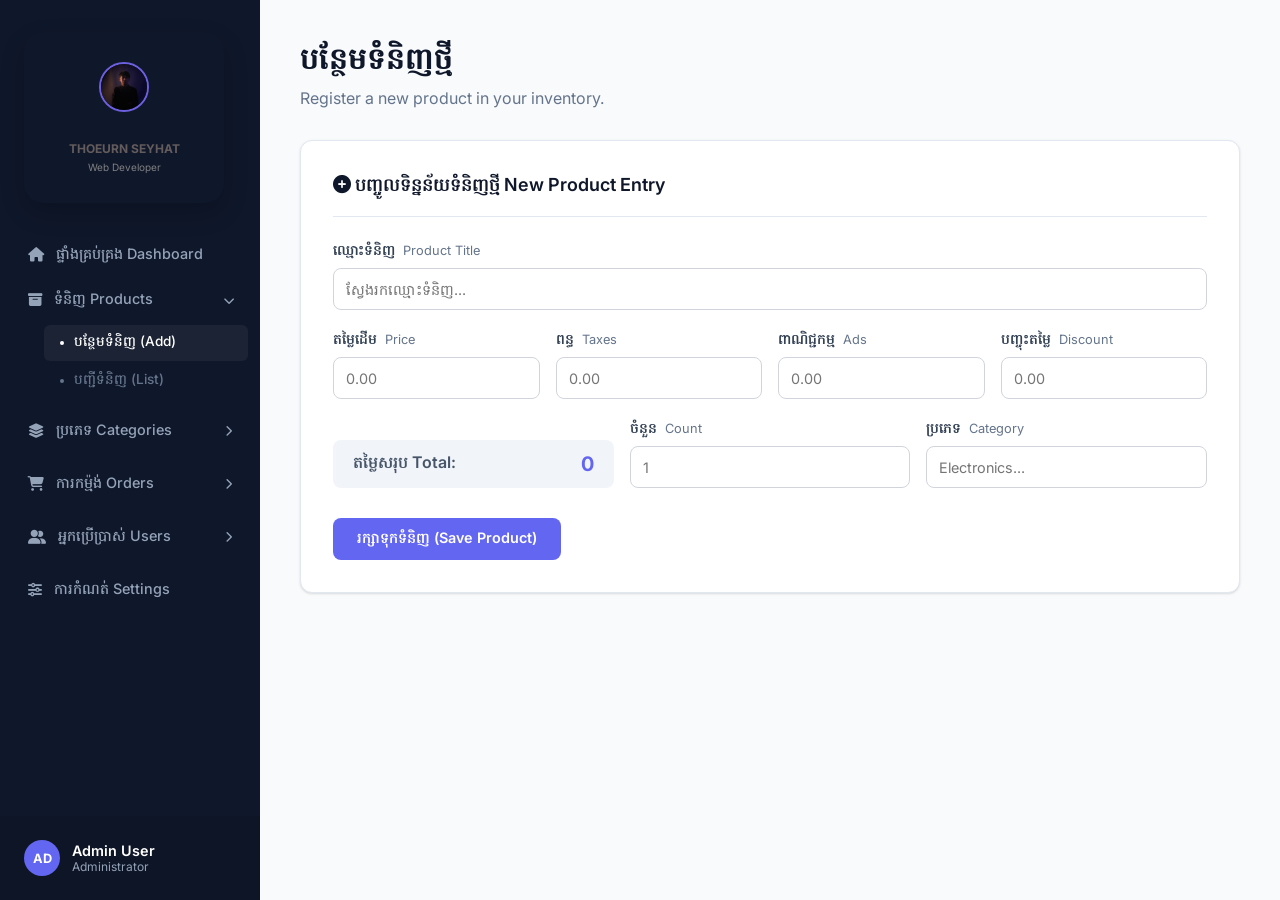
==== HTML/products-add.html @ d9971e96 "first commit" ====
<!DOCTYPE html>
<html lang="km">

<head>
    <meta charset="UTF-8">
    <meta name="viewport" content="width=device-width, initial-scale=1.0">
    <title>InvenTrack | Add Product</title>
    <link rel="stylesheet" href="../CSS/index.css">
    <link
        href="https://fonts.googleapis.com/css2?family=Inter:wght@300;400;500;600;700;800&family=Hanuman:wght@400;700&display=swap"
        rel="stylesheet">
    <link rel="stylesheet" href="https://cdnjs.cloudflare.com/ajax/libs/font-awesome/6.4.0/css/all.min.css">
</head>

<body>
    <div class="dashboard-container">
        <!-- Sidebar -->
        <aside class="sidebar">
            <div class="sidebar-header">
                <div class="profile-card">
                    <img src="/Image/My Pf.jpg">
                    <h2>THOEURN SEYHAT</h2>
                    <p>Web Developer</p>
                </div>
            </div>
            <nav class="sidebar-nav">
                <a href="dashboard.html" class="nav-item">
                    <i class="fas fa-home"></i>
                    <span>ផ្ទាំងគ្រប់គ្រង <span>Dashboard</span></span>
                </a>

                <!-- Product Menu (Open by default) -->
                <div class="nav-group">
                    <button class="nav-item open">
                        <i class="fas fa-box-archive"></i>
                        <span>ទំនិញ <span>Products</span></span>
                        <i class="fas fa-chevron-right"></i>
                    </button>
                    <div class="submenu">
                        <a href="products-add.html" class="submenu-item active">បន្ថែមទំនិញ (Add)</a>
                        <a href="products-list.html" class="submenu-item">បញ្ជីទំនិញ (List)</a>
                    </div>
                </div>

                <!-- Other Menus -->
                <div class="nav-group">
                    <button class="nav-item">
                        <i class="fas fa-layer-group"></i>
                        <span>ប្រភេទ <span>Categories</span></span>
                        <i class="fas fa-chevron-right"></i>
                    </button>
                    <div class="submenu">
                        <a href="categories-add.html" class="submenu-item">បន្ថែមប្រភេទ (Add)</a>
                        <a href="categories-list.html" class="submenu-item">បញ្ជីប្រភេទ (List)</a>
                    </div>
                </div>

                <div class="nav-group">
                    <button class="nav-item">
                        <i class="fas fa-cart-shopping"></i>
                        <span>ការកម្ម៉ង់ <span>Orders</span></span>
                        <i class="fas fa-chevron-right"></i>
                    </button>
                    <div class="submenu">
                        <a href="orders-add.html" class="submenu-item">បន្ថែមការកម្ម៉ង់ (Add)</a>
                        <a href="orders-list.html" class="submenu-item">បញ្ជីការកម្ម៉ង់ (List)</a>
                    </div>
                </div>

                <div class="nav-group">
                    <button class="nav-item">
                        <i class="fas fa-user-group"></i>
                        <span>អ្នកប្រើប្រាស់ <span>Users</span></span>
                        <i class="fas fa-chevron-right"></i>
                    </button>
                    <div class="submenu">
                        <a href="users-add.html" class="submenu-item">បន្ថែមអ្នកប្រើ (Add)</a>
                        <a href="users-list.html" class="submenu-item">បញ្ជីអ្នកប្រើ (List)</a>
                    </div>
                </div>

                <a href="settings.html" class="nav-item">
                    <i class="fas fa-sliders"></i>
                    <span>ការកំណត់ <span>Settings</span></span>
                </a>
            </nav>
            <div class="sidebar-footer">
                <div class="user-profile">
                    <div class="avatar">AD</div>
                    <div class="user-info">
                        <span class="user-name">Admin User</span>
                        <span class="user-role">Administrator</span>
                    </div>
                </div>
            </div>
        </aside>

        <main class="main-content">
            <header class="content-header">
                <h1>បន្ថែមទំនិញថ្មី</h1>
                <p>Register a new product in your inventory.</p>
            </header>

            <section class="card">
                <div class="card-header">
                    <h3 id="formTitle"><i class="fas fa-plus-circle"></i> បញ្ចូលទិន្នន័យទំនិញថ្មី <span>New Product
                            Entry</span></h3>
                </div>
                <div class="form-grid">
                    <div class="form-group">
                        <label>ឈ្មោះទំនិញ <span>Product Title</span></label>
                        <input type="text" id="title" placeholder="ស្វែងរកឈ្មោះទំនិញ...">
                    </div>
                    <div class="form-row">
                        <div class="form-group">
                            <label>តម្លៃដើម <span>Price</span></label>
                            <input onkeyup="getTotal()" type="number" id="price" placeholder="0.00">
                        </div>
                        <div class="form-group">
                            <label>ពន្ធ <span>Taxes</span></label>
                            <input onkeyup="getTotal()" type="number" id="taxes" placeholder="0.00">
                        </div>
                        <div class="form-group">
                            <label>ពាណិជ្ជកម្ម <span>Ads</span></label>
                            <input onkeyup="getTotal()" type="number" id="ads" placeholder="0.00">
                        </div>
                        <div class="form-group">
                            <label>បញ្ចុះតម្លៃ <span>Discount</span></label>
                            <input onkeyup="getTotal()" type="number" id="discount" placeholder="0.00">
                        </div>
                    </div>
                    <div class="form-row" style="align-items: flex-end;">
                        <div class="form-group" style="flex: 2;">
                            <div class="price-preview">
                                <span>តម្លៃសរុប Total:</span>
                                <div id="total">0</div>
                            </div>
                        </div>
                        <div class="form-group" id="countGroup">
                            <label>ចំនួន <span>Count</span></label>
                            <input type="number" id="count" placeholder="1">
                        </div>
                        <div class="form-group">
                            <label>ប្រភេទ <span>Category</span></label>
                            <input type="text" id="category" placeholder="Electronics...">
                        </div>
                    </div>
                    <div class="form-actions" style="margin-top: 10px;">
                        <button id="submit" class="btn-primary">រក្សាទុកទំនិញ (Save Product)</button>
                    </div>
                </div>
            </section>
        </main>
    </div>

    <script src="../JS/index.js"></script>
    <script src="../JS/common.js"></script>
</body>

</html>
---- CSS/index.css ----
:root {
    --primary: #6366f1;
    --primary-hover: #4f46e5;
    --primary-bg: #eef2ff;
    --sidebar-bg: #0f172a;
    --sidebar-hover: rgba(255, 255, 255, 0.1);
    --bg-main: #f8fafc;
    --bg-card: #ffffff;
    --text-main: #1e293b;
    --text-dim: #64748b;
    --border: #e2e8f0;
    --success: #22c55e;
    --danger: #ef4444;
    --warning: #f59e0b;
    --radius: 12px;
    --shadow: 0 1px 3px 0 rgb(0 0 0 / 0.1), 0 1px 2px -1px rgb(0 0 0 / 0.1);
    --shadow-md: 0 4px 6px -1px rgb(0 0 0 / 0.1), 0 2px 4px -2px rgb(0 0 0 / 0.1);
    --sidebar-width: 260px;
}

@import url('https://fonts.googleapis.com/css2?family=Inter:wght@300;400;500;600;700;800&family=Hanuman:wght@400;700&display=swap');

* {
    margin: 0;
    padding: 0;
    box-sizing: border-box;
    font-family: 'Inter', 'Hanuman', sans-serif;
}

body {
    background-color: var(--bg-main);
    color: var(--text-main);
    min-height: 100vh;
}

/* Dashboard Layout */
.dashboard-container {
    display: flex;
}

/* Sidebar */
.sidebar {
    width: var(--sidebar-width);
    background: var(--sidebar-bg);
    color: white;
    display: flex;
    flex-direction: column;
    position: fixed;
    height: 100vh;
    z-index: 100;
}

.sidebar-header {
    padding: 32px 24px;
}

.logo {
    display: flex;
    align-items: center;
    gap: 12px;
    font-size: 1.25rem;
    font-weight: 800;
}

.logo i {
    color: var(--primary);
}

/* Sidebar Navigation */
.sidebar-nav {
    flex: 1;
    padding: 0 12px;
    display: flex;
    flex-direction: column;
    gap: 4px;
    overflow-y: auto;
}

.nav-group {
    margin-bottom: 8px;
}

.nav-item {
    display: flex;
    align-items: center;
    gap: 12px;
    padding: 10px 16px;
    color: #94a3b8;
    text-decoration: none;
    border-radius: 8px;
    font-size: 0.9rem;
    font-weight: 500;
    transition: all 0.2s;
    cursor: pointer;
    border: none;
    background: transparent;
    width: 100%;
}

.nav-item i:last-child {
    margin-left: auto;
    font-size: 0.7rem;
    transition: transform 0.5s cubic-bezier(0.4, 0, 0.2, 1);
}

.nav-item.open i:last-child {
    transform: rotate(90deg);
}

.nav-item:hover,
.nav-item.active {
    background: var(--sidebar-hover);
    color: white;
}

.nav-item.active {
    background: var(--primary);
}

.submenu {
    max-height: 0;
    overflow: hidden;
    opacity: 0;
    display: flex;
    flex-direction: column;
    gap: 2px;
    padding-left: 32px;
    margin-top: 0;
    transition: max-height 0.6s cubic-bezier(0.4, 0, 0.2, 1),
        opacity 0.4s ease,
        margin-top 0.4s ease;
}

.nav-item.open+.submenu {
    max-height: 500px;
    /* Large enough for content */
    opacity: 1;
    margin-top: 4px;
}

.submenu-item {
    display: flex;
    align-items: center;
    gap: 10px;
    padding: 8px 16px;
    color: #64748b;
    text-decoration: none;
    border-radius: 6px;
    font-size: 0.85rem;
    font-weight: 500;
    transition: all 0.2s;
}

.submenu-item:hover,
.submenu-item.active {
    color: white;
}

.submenu-item.active {
    background: rgba(255, 255, 255, 0.05);
}

.submenu-item::before {
    content: '';
    width: 4px;
    height: 4px;
    background: currentColor;
    border-radius: 50%;
}

.sidebar-footer {
    padding: 24px;
    background: rgba(0, 0, 0, 0.1);
}

.user-profile {
    display: flex;
    align-items: center;
    gap: 12px;
}

.avatar {
    width: 36px;
    height: 36px;
    background: var(--primary);
    border-radius: 50%;
    display: flex;
    align-items: center;
    justify-content: center;
    font-weight: 700;
    font-size: 0.8rem;
}

.user-info {
    display: flex;
    flex-direction: column;
}

.user-name {
    font-size: 0.9rem;
    font-weight: 600;
}

.user-role {
    font-size: 0.75rem;
    color: #94a3b8;
}

/* Main Content */
.main-content {
    flex: 1;
    margin-left: var(--sidebar-width);
    padding: 40px;
}

.content-header {
    margin-bottom: 32px;
}

.content-header h1 {
    font-size: 1.875rem;
    font-weight: 700;
    color: #0f172a;
}

.content-header p {
    color: var(--text-dim);
    margin-top: 4px;
}

/* Stats Cards */
.stats-grid {
    display: grid;
    grid-template-columns: repeat(auto-fit, minmax(220px, 1fr));
    gap: 24px;
    margin-bottom: 32px;
}

.stat-card {
    background: var(--bg-card);
    border: 1px solid var(--border);
    padding: 24px;
    border-radius: var(--radius);
    display: flex;
    align-items: center;
    gap: 16px;
    box-shadow: var(--shadow);
}

.stat-icon {
    width: 48px;
    height: 48px;
    border-radius: 12px;
    display: flex;
    align-items: center;
    justify-content: center;
    font-size: 1.25rem;
}

.stat-icon.purple {
    background: #f5f3ff;
    color: #8b5cf6;
}

.stat-icon.green {
    background: #f0fdf4;
    color: #22c55e;
}

.stat-icon.orange {
    background: #fff7ed;
    color: #f59e0b;
}

.stat-icon.blue {
    background: #eff6ff;
    color: #3b82f6;
}

.stat-label {
    font-size: 0.875rem;
    color: var(--text-dim);
    font-weight: 500;
}

.stat-data h2 {
    font-size: 1.5rem;
    font-weight: 700;
    color: #0f172a;
}

/* Standard Cards */
.card {
    background: var(--bg-card);
    border: 1px solid var(--border);
    border-radius: var(--radius);
    padding: 32px;
    box-shadow: var(--shadow);
    margin-bottom: 32px;
}

.card-header {
    margin-bottom: 24px;
    display: flex;
    align-items: center;
    gap: 12px;
    border-bottom: 1px solid var(--border);
    padding-bottom: 16px;
}

.card-header h3 {
    font-size: 1.125rem;
    font-weight: 600;
    color: #0f172a;
}

/* Form Styles */
.form-grid {
    display: flex;
    flex-direction: column;
    gap: 20px;
}

.form-row {
    display: grid;
    grid-template-columns: repeat(auto-fit, minmax(180px, 1fr));
    gap: 16px;
}

.form-group label {
    display: block;
    font-size: 0.875rem;
    font-weight: 600;
    margin-bottom: 6px;
    color: #334155;
}

.form-group label span {
    font-weight: 400;
    color: var(--text-dim);
    font-size: 0.8rem;
    margin-left: 4px;
}

input {
    width: 100%;
    height: 42px;
    border: 1px solid #d1d5db;
    background: #ffffff;
    padding: 0 12px;
    border-radius: 8px;
    font-size: 0.9rem;
    color: #1e293b;
    transition: border-color 0.2s, box-shadow 0.2s;
}

input:focus {
    outline: none;
    border-color: var(--primary);
    box-shadow: 0 0 0 3px rgba(99, 102, 241, 0.1);
}

.price-preview {
    background: #f1f5f9;
    padding: 12px 20px;
    border-radius: 8px;
    display: flex;
    justify-content: space-between;
    align-items: center;
    transition: 0.3s;
}

.price-preview.success {
    background: #f0fdf4;
    border-color: #22c55e;
}

.price-preview.success #total {
    color: #10b981;
}

.price-preview span {
    font-weight: 600;
    color: #475569;
}

#total {
    font-size: 1.25rem;
    font-weight: 700;
    color: var(--primary);
}

/* Buttons */
.btn-primary {
    height: 42px;
    background: var(--primary);
    color: white;
    border: none;
    border-radius: 8px;
    padding: 0 24px;
    font-weight: 600;
    font-size: 0.9rem;
    cursor: pointer;
    transition: filter 0.2s;
}

.btn-primary:hover {
    filter: brightness(1.1);
}

.btn-danger-outline {
    width: 100%;
    padding: 10px;
    background: transparent;
    border: 1px solid #fee2e2;
    color: #ef4444;
    border-radius: 8px;
    font-weight: 600;
    cursor: pointer;
    margin-bottom: 20px;
    transition: background 0.2s, color 0.2s;
}

.btn-danger-outline:hover {
    background: #ef4444;
    color: white;
}

/* Table Styles */
.table-section {
    padding: 0;
}

.table-header {
    padding: 24px 32px;
    display: flex;
    justify-content: space-between;
    align-items: center;
    flex-wrap: wrap;
    gap: 16px;
}

.table-wrapper {
    overflow-x: auto;
    padding: 0 32px 32px;
}

table {
    width: 100%;
    border-collapse: collapse;
}

table th {
    text-align: left;
    padding: 12px 16px;
    background: #f8fafc;
    color: #64748b;
    font-weight: 600;
    font-size: 0.75rem;
    text-transform: uppercase;
    letter-spacing: 0.05em;
    border-bottom: 1px solid var(--border);
}

table td {
    padding: 16px;
    font-size: 0.875rem;
    border-bottom: 1px solid var(--border);
}

tbody tr:hover {
    background: #fcfdfe;
}

.badge {
    padding: 4px 10px;
    background: #e2e8f0;
    color: #475569;
    border-radius: 6px;
    font-size: 0.75rem;
    font-weight: 600;
}

.update-btn,
.delete-btn {
    width: 32px;
    height: 32px;
    border: 1px solid #e2e8f0;
    border-radius: 6px;
    background: white;
    cursor: pointer;
    transition: all 0.2s;
    margin-right: 4px;
}

.update-btn {
    color: #22c55e;
}

.update-btn:hover {
    background: #f0fdf4;
    border-color: #22c55e;
}

.delete-btn {
    color: #ef4444;
}

.delete-btn:hover {
    background: #fef2f2;
    border-color: #ef4444;
}

/* Responsive */
@media (max-width: 1024px) {
    .sidebar {
        width: 80px;
    }

    .sidebar .logo span,
    .sidebar .nav-item span,
    .sidebar .user-info {
        display: none;
    }

    .main-content {
        margin-left: 80px;
    }
}

@media (max-width: 768px) {
    .sidebar {
        display: none;
    }

    .main-content {
        margin-left: 0;
        padding: 20px;
    }
}




.profile-card {
  background: rgba(255, 255, 255, 0);
  padding: 30px;
  border-radius: 20px;
  text-align: center;
  width: 200px;
  box-shadow: 0px 10px 25px rgba(0,0,0,0.2);
  transition: 0.3s;
}

.profile-card:hover {
  transform: translateY(-10px);
}

h2 {
  color: #645c5c;
  font-size: 12px;
  margin-bottom: 5px;
}
/* Profile Image */
.profile-card img {
  width: 50px;
  height: 50px;
  border-radius: 50%;
  object-fit: cover;
  border: 2px solid #6d60e0;
  margin-bottom: 15px;
}

/* Text */
.profile-card h2 {
  margin: 10px 0 5px;
}

.profile-card p {
  color: gray;
  font-size: 10px;
}
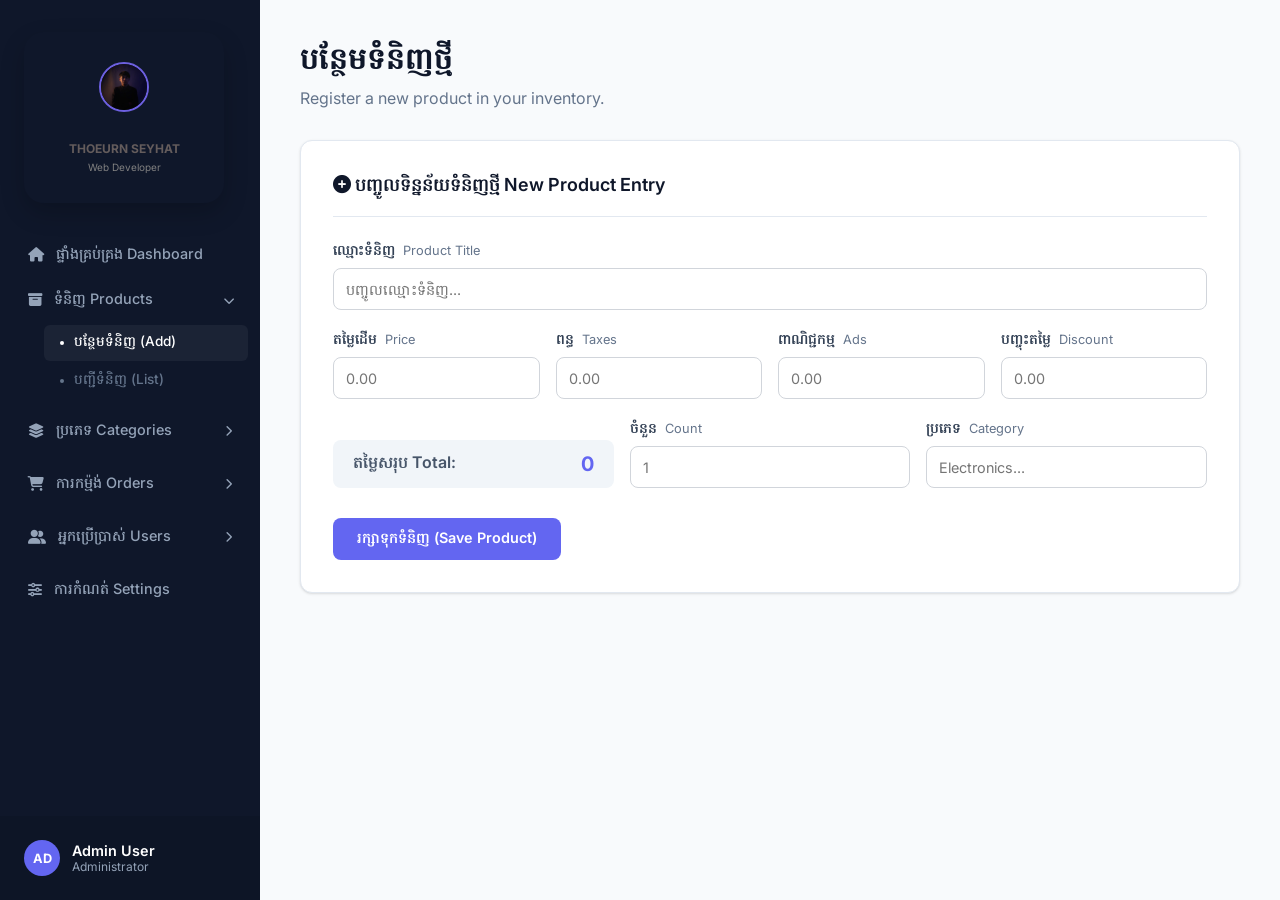
==== commit 110d9610: "Update products-add.html" ====
--- a/HTML/products-add.html
+++ b/HTML/products-add.html
@@ -109,7 +109,7 @@
                 <div class="form-grid">
                     <div class="form-group">
                         <label>ឈ្មោះទំនិញ <span>Product Title</span></label>
-                        <input type="text" id="title" placeholder="ស្វែងរកឈ្មោះទំនិញ...">
+                        <input type="text" id="title" placeholder="បញ្ចូលឈ្មោះទំនិញ...">
                     </div>
                     <div class="form-row">
                         <div class="form-group">
@@ -157,4 +157,4 @@
     <script src="../JS/common.js"></script>
 </body>
 
-</html>+</html>
